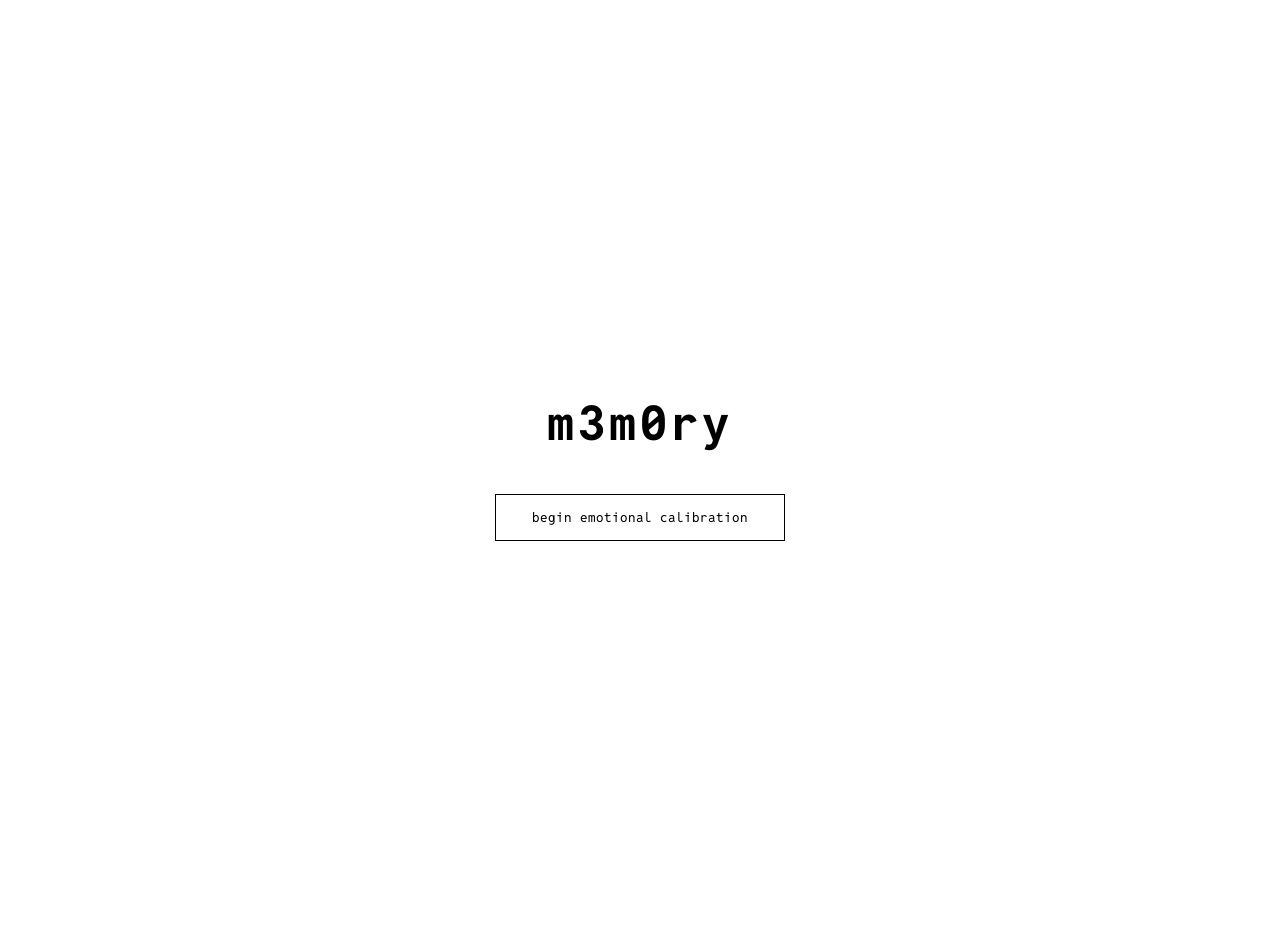
==== index.html @ 6e086e73 "update" ====
<!DOCTYPE html>
<html lang="en">
<head>
  <meta charset="UTF-8" />
  <meta name="viewport" content="width=device-width, initial-scale=1.0, maximum-scale=1.0, user-scalable=no" />
  <title>m3m0ry</title>

    <!-- Google Font -->
  <link rel="preconnect" href="https://fonts.googleapis.com">
  <link rel="preconnect" href="https://fonts.gstatic.com" crossorigin>
  <link href="https://fonts.googleapis.com/css2?family=Reddit+Mono:wght@400;600&display=swap" rel="stylesheet">

  <link rel="stylesheet" href="homescreen.css" />
</head>
<body>

<div class="screen landing active">
  <h1 class="logo">m3m0ry</h1>
  <button class="begin-btn" onclick="startCalibration()">
    begin emotional calibration
  </button>
</div>

<div class="screen onboarding" onclick="nextSlide()">
  <div class="slide active-slide">
    <p>
      scent has a strange way of bringing things back
    </p>
  </div>

  <div class="slide">
    <p>
      we will release one scent at a time
    </p>
  </div>

  <div class="slide">
    <p>
      notice what you feel.
    </p>
    <p>
      there's no right answer.
    </p>
  </div>

  <div class="slide final-slide">
    <p>
      please plug in your scent device
    </p>

    <button class="release-btn" onclick="releaseScent(event)">
      release scent 01
    </button>
  </div>
</div>

<div class="scent-overlay"></div>

<script src="homescreen.js"></script>

</body>
</html>
---- homescreen.css ----
body {
  height: 100vh;
  margin: 0;
  display: flex;
  justify-content: center;
  align-items: center;
  background: rgb(255, 255, 255);
  font-family: "Reddit Mono", monospace; /* ← THIS WAS MISSING */
}

.container {
  text-align: center;
  width: 100%;
}

.logo {
  font-size: 3rem;
  color: rgb(0, 0, 0);
  letter-spacing: 4px;
  margin-bottom: 40px;
}

button {
  font-family: inherit; /* cleaner than repeating it */
  -webkit-appearance: none; /* removes iOS default styling */
  appearance: none;
}

.begin-btn {
  background: transparent;
  color: rgb(0, 0, 0);
  border: 1px solid rgb(0, 0, 0);
  padding: 14px 36px;
  border-radius: 0;
  cursor: pointer;
}

.begin-btn:hover {
  background-color: rgb(0, 0, 0);
  color: rgb(255, 255, 255);
  transition: 0.2s ease;
}

.screen {
  position: absolute;
  height: 100vh;
  width: 100vw;
  display: flex;
  flex-direction: column;
  justify-content: center;
  align-items: center;
  text-align: center;
  opacity: 0;
  transition: opacity 0.6s ease;
  pointer-events: none;
}

.screen.active {
  opacity: 1;
  pointer-events: all;
}

.slide {
  opacity: 0;
  transition: opacity 0.6s ease;
  position: absolute;
  width: 80%;
}

.slide.active-slide {
  opacity: 1;
  position: relative;
}

.next-btn {
  position: absolute;
  bottom: 60px;
  background: transparent;
  border: 1px solid white;
  color: white;
  padding: 12px 28px;
  font-family: inherit;
}

.screen {
  position: absolute;
  height: 100vh;
  width: 100vw;
  display: flex;
  justify-content: center;
  align-items: center;
  text-align: center;
  opacity: 0;
  transition: opacity 0.6s ease;
  pointer-events: none;
  padding: 40px;
}

.screen.active {
  opacity: 1;
  pointer-events: all;
}

.slide {
  position: absolute;
  opacity: 0;
  transition: opacity 0.6s ease;
  width: 80%;
}

.slide.active-slide {
  opacity: 1;
  position: relative;
}

.release-btn {
  margin-top: 40px;
  background: transparent;
  border: 1px solid rgb(0, 0, 0);
  color: rgb(0, 0, 0);
  padding: 14px 36px;
  font-family: inherit;
  cursor: pointer;
}

.release-btn:hover {
  background-color: rgb(0, 0, 0);
  color: rgb(255, 255, 255);
  transition: 0.2s ease;
}

.scent-overlay {
  position: fixed;
  top: 50%;
  left: 50%;
  width: 0;
  height: 0;
  background: radial-gradient(
    circle,
    rgba(255,255,255,0.08) 0%,
    rgba(255,255,255,0.04) 30%,
    rgba(0,0,0,0.9) 75%
  );
  border-radius: 50%;
  transform: translate(-50%, -50%);
  pointer-events: none;
  opacity: 0;
}

.scent-overlay.active {
  animation: bloom 2.8s ease-out forwards;
}

@keyframes bloom {
  0% {
    width: 0;
    height: 0;
    opacity: 0.2;
  }
  50% {
    opacity: 0.6;
  }
  100% {
    width: 250vh;
    height: 250vh;
    opacity: 1;
  }
}

.screen.fade-out {
  opacity: 0;
  transition: opacity 1.5s ease;
}
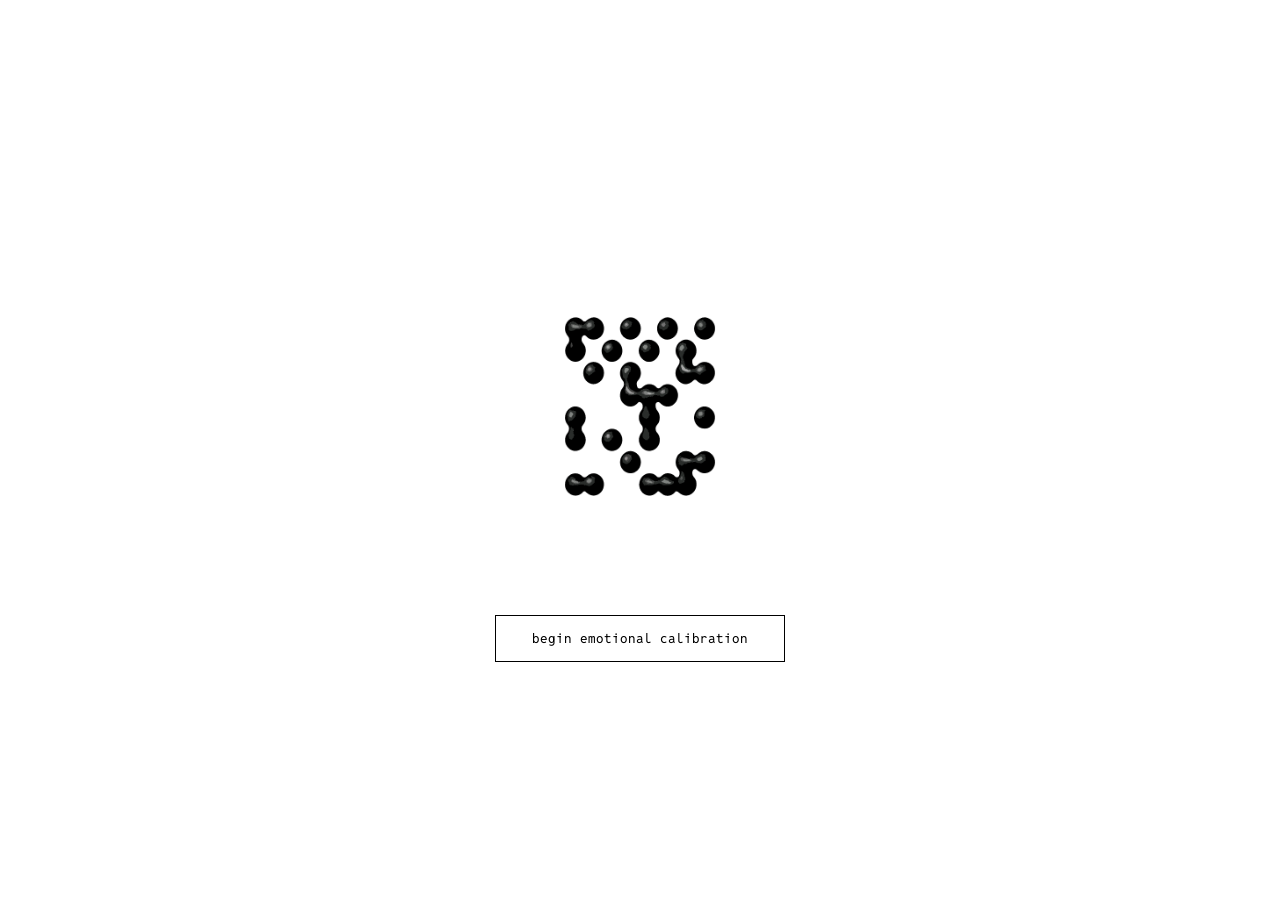
==== commit de758564: "oienof" ====
--- a/index.html
+++ b/index.html
@@ -15,7 +15,7 @@
 <body>
 
 <div class="screen landing active">
-  <h1 class="logo">m3m0ry</h1>
+<img src="logo.gif" alt="m3m0ry logo" class="logo">
   <button class="begin-btn" onclick="startCalibration()">
     begin emotional calibration
   </button>
@@ -24,32 +24,29 @@
 <div class="screen onboarding" onclick="nextSlide()">
   <div class="slide active-slide">
     <p>
+      memory degrades
+    </p>
+  </div>
+
+  <div class="slide">
+    <p>
       scent has a strange way of bringing things back
     </p>
   </div>
 
   <div class="slide">
     <p>
-      we will release one scent at a time
-    </p>
-  </div>
-
-  <div class="slide">
-    <p>
-      notice what you feel.
-    </p>
-    <p>
-      there's no right answer.
+      your emotional baseline will be measured
     </p>
   </div>
 
   <div class="slide final-slide">
     <p>
-      please plug in your scent device
+      plug in your scent device
     </p>
 
     <button class="release-btn" onclick="releaseScent(event)">
-      release scent 01
+      start
     </button>
   </div>
 </div>
--- a/homescreen.css
+++ b/homescreen.css
@@ -1,133 +1,116 @@
+/* Base */
+
 body {
   height: 100vh;
   margin: 0;
-  display: flex;
-  justify-content: center;
-  align-items: center;
-  background: rgb(255, 255, 255);
-  font-family: "Reddit Mono", monospace; /* ← THIS WAS MISSING */
+  background: #ffffff;
+  font-family: "Reddit Mono", monospace;
+  overflow: hidden;
 }
 
-.container {
-  text-align: center;
-  width: 100%;
-}
+/* Logo */
 
 .logo {
-  font-size: 3rem;
-  color: rgb(0, 0, 0);
-  letter-spacing: 4px;
+  width: 600px;
+  max-width: 80vw;
+  height: auto;
   margin-bottom: 40px;
 }
 
+/* Buttons */
+
 button {
-  font-family: inherit; /* cleaner than repeating it */
-  -webkit-appearance: none; /* removes iOS default styling */
+  font-family: inherit;
+  -webkit-appearance: none;
   appearance: none;
+  cursor: pointer;
 }
+
+/* Begin Button */
 
 .begin-btn {
   background: transparent;
-  color: rgb(0, 0, 0);
-  border: 1px solid rgb(0, 0, 0);
+  color: black;
+  border: 1px solid black;
   padding: 14px 36px;
-  border-radius: 0;
-  cursor: pointer;
+  transition: background 0.2s ease, color 0.2s ease;
 }
 
 .begin-btn:hover {
-  background-color: rgb(0, 0, 0);
-  color: rgb(255, 255, 255);
-  transition: 0.2s ease;
+  background: black;
+  color: white;
 }
+
+/* Screens */
 
 .screen {
   position: absolute;
-  height: 100vh;
-  width: 100vw;
+  inset: 0;
   display: flex;
   flex-direction: column;
   justify-content: center;
   align-items: center;
   text-align: center;
+  padding: 40px;
   opacity: 0;
-  transition: opacity 0.6s ease;
+  transition: opacity 0.8s ease;
   pointer-events: none;
 }
 
 .screen.active {
   opacity: 1;
-  pointer-events: all;
+  pointer-events: auto;
 }
 
+/* Slides */
+
 .slide {
-  opacity: 0;
-  transition: opacity 0.6s ease;
   position: absolute;
   width: 80%;
+  opacity: 0;
+  transform: translateY(12px);
+  transition: opacity 0.6s ease, transform 0.6s ease;
 }
 
 .slide.active-slide {
   opacity: 1;
-  position: relative;
+  transform: translateY(0);
 }
 
-.next-btn {
-  position: absolute;
-  bottom: 60px;
-  background: transparent;
-  border: 1px solid white;
-  color: white;
-  padding: 12px 28px;
-  font-family: inherit;
-}
-
-.screen {
-  position: absolute;
-  height: 100vh;
-  width: 100vw;
-  display: flex;
-  justify-content: center;
-  align-items: center;
-  text-align: center;
-  opacity: 0;
-  transition: opacity 0.6s ease;
-  pointer-events: none;
-  padding: 40px;
-}
-
-.screen.active {
-  opacity: 1;
-  pointer-events: all;
-}
-
-.slide {
-  position: absolute;
-  opacity: 0;
-  transition: opacity 0.6s ease;
-  width: 80%;
-}
-
-.slide.active-slide {
-  opacity: 1;
-  position: relative;
-}
+/* Release Button (Hidden Until Final Slide Active) */
 
 .release-btn {
   margin-top: 40px;
   background: transparent;
-  border: 1px solid rgb(0, 0, 0);
-  color: rgb(0, 0, 0);
+  border: 1px solid black;
+  color: black;
   padding: 14px 36px;
-  font-family: inherit;
-  cursor: pointer;
+  opacity: 0;
+  pointer-events: none;
+  transform: translateY(10px);
+  transition: opacity 0.6s ease, transform 0.6s ease;
+}
+
+.final-slide.active-slide .release-btn {
+  opacity: 1;
+  pointer-events: auto;
+  transform: translateY(0);
+  transition-delay: 0.6s; /* 👈 this is the key */
 }
 
 .release-btn:hover {
-  background-color: rgb(0, 0, 0);
-  color: rgb(255, 255, 255);
-  transition: 0.2s ease;
+  background: black;
+  color: white;
 }
+
+/* Fade Out Screen */
+
+.screen.fade-out {
+  opacity: 0;
+  transition: opacity 1.2s ease;
+}
+
+/* Scent Bloom Overlay */
 
 .scent-overlay {
   position: fixed;
@@ -167,7 +150,13 @@
   }
 }
 
-.screen.fade-out {
-  opacity: 0;
-  transition: opacity 1.5s ease;
+.final-slide {
+  display: flex;
+  flex-direction: column;
+  align-items: center;
+  justify-content: center;
+}
+
+.final-slide p {
+  margin-top: 60px; /* pushes text slightly lower */
 }
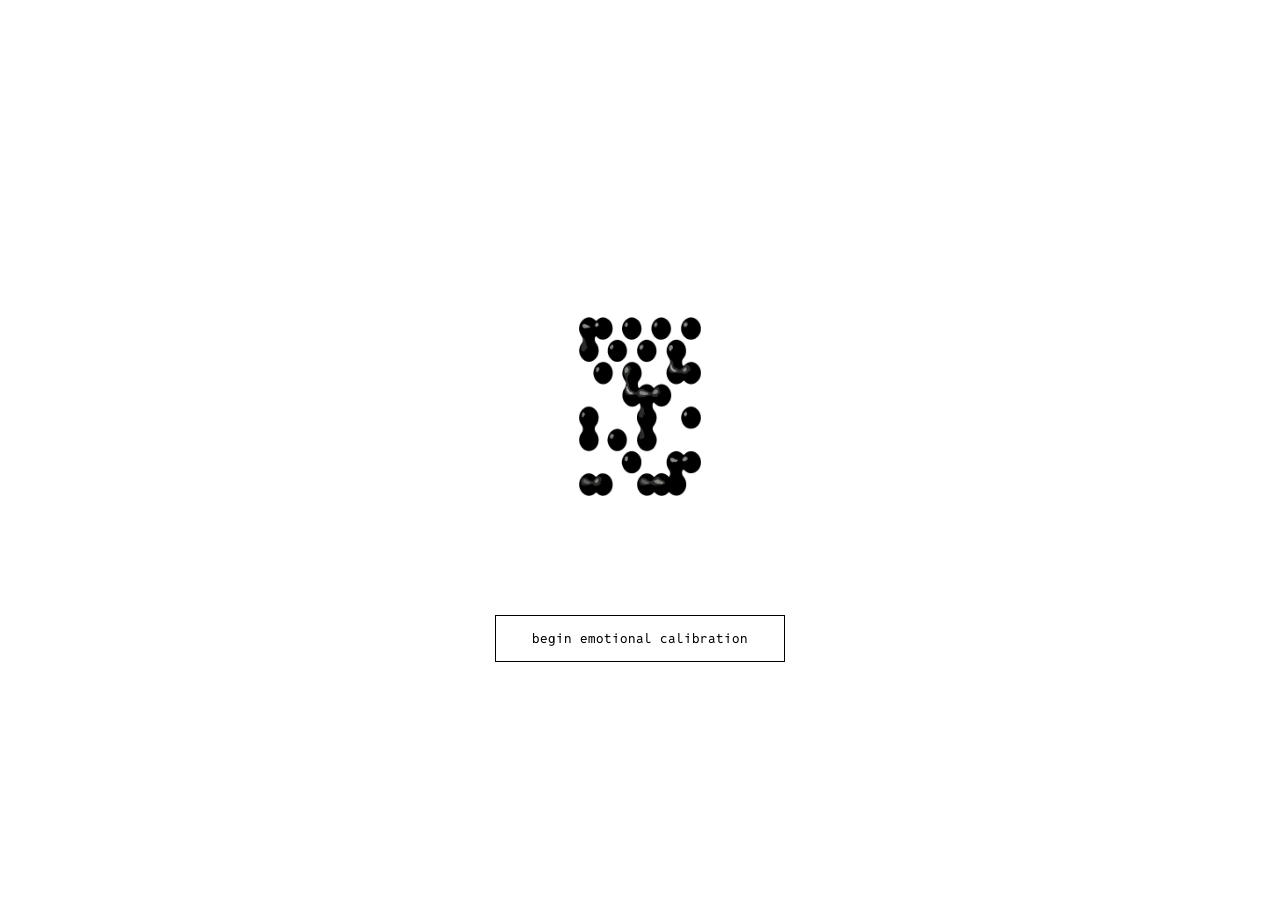
==== commit 79c9eae6: "oihofiwe" ====
--- a/index.html
+++ b/index.html
@@ -12,8 +12,10 @@
 
   <link rel="stylesheet" href="homescreen.css" />
 </head>
-<body>
-
+<body class="page-fade">
+  <video class="bg-video" autoplay muted loop playsinline>
+  <source src="type-graphic.mp4" type="video/mp4">
+</video>
 <div class="screen landing active">
 <img src="logo.gif" alt="m3m0ry logo" class="logo">
   <button class="begin-btn" onclick="startCalibration()">
@@ -51,7 +53,6 @@
   </div>
 </div>
 
-<div class="scent-overlay"></div>
 
 <script src="homescreen.js"></script>
 
--- a/homescreen.css
+++ b/homescreen.css
@@ -24,12 +24,13 @@
   -webkit-appearance: none;
   appearance: none;
   cursor: pointer;
+  background: white;
 }
 
 /* Begin Button */
 
 .begin-btn {
-  background: transparent;
+  background: white;
   color: black;
   border: 1px solid black;
   padding: 14px 36px;
@@ -89,6 +90,7 @@
   pointer-events: none;
   transform: translateY(10px);
   transition: opacity 0.6s ease, transform 0.6s ease;
+  background: white;
 }
 
 .final-slide.active-slide .release-btn {
@@ -159,4 +161,75 @@
 
 .final-slide p {
   margin-top: 60px; /* pushes text slightly lower */
+}
+
+/* Page fade in */
+
+.page-fade {
+  opacity: 0;
+  transition: opacity 0.8s ease;
+}
+
+.page-visible {
+  opacity: 1;
+}
+
+/* BACKGROUND VIDEO */
+
+.bg-video{
+  position: fixed;
+  inset: 0;
+
+  width: 100%;
+  height: 100%;
+  object-fit: cover;
+
+  opacity: .25;
+
+  z-index: -1;
+  pointer-events: none;
+}
+
+.bg-video{
+  opacity:0;
+  transition:opacity 1.5s ease;
+}
+
+.page-visible .bg-video{
+  opacity:.15;
+}
+
+/* PAGE FADE */
+
+.page-fade {
+  opacity: 0;
+  transition: opacity 1.2s ease;
+}
+
+.page-visible {
+  opacity: 1;
+}
+
+/* VIDEO */
+
+.bg-video {
+  position: fixed;
+  inset: 0;
+
+  width: 100%;
+  height: 100%;
+  object-fit: cover;
+
+  opacity: .25;
+
+  z-index: -1;
+  pointer-events: none;
+
+  transition: opacity 1.2s ease;
+}
+
+/* fade video when exiting */
+
+.page-exit .bg-video {
+  opacity: 0;
 }
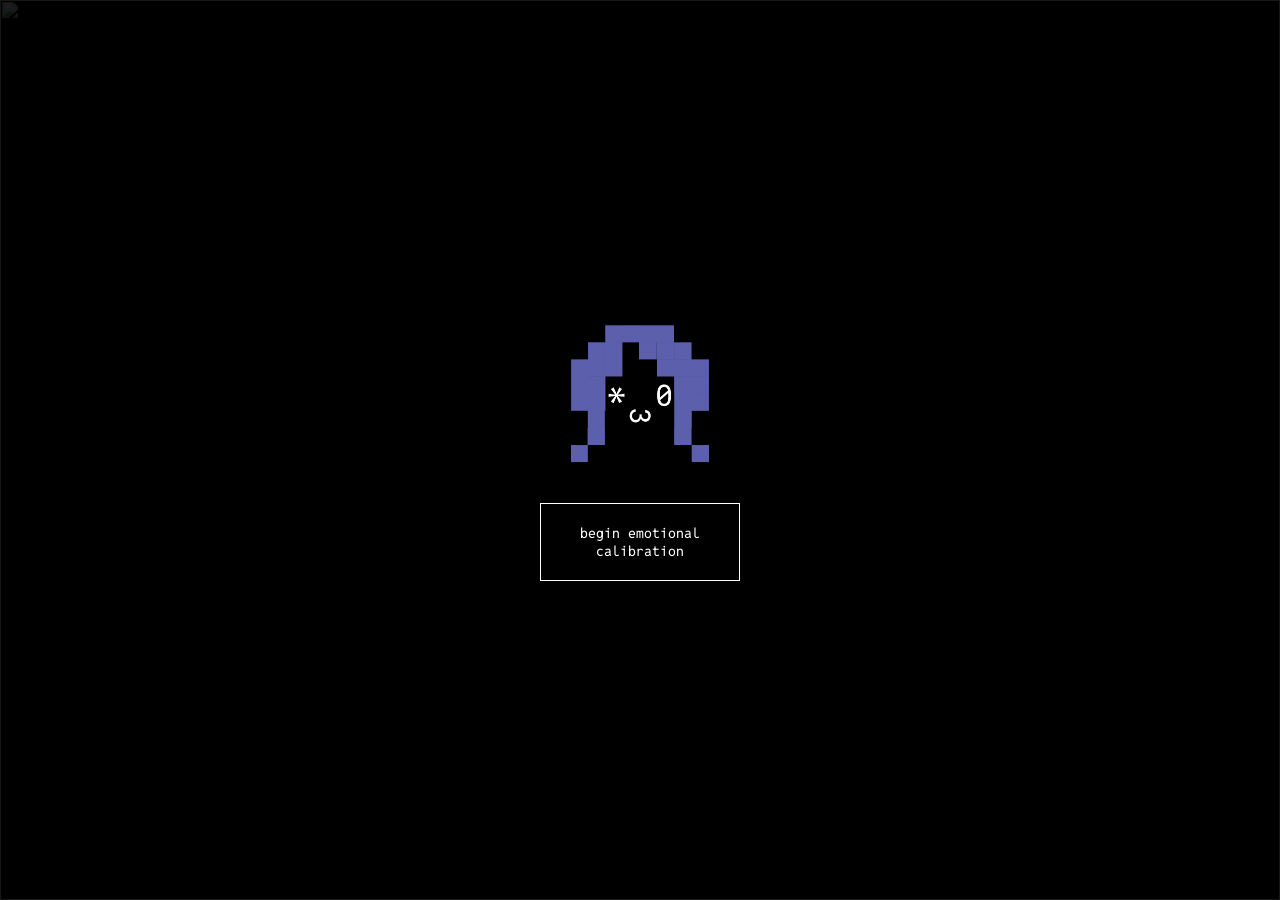
==== commit 33e86c2b: "wefwef" ====
--- a/index.html
+++ b/index.html
@@ -13,14 +13,18 @@
   <link rel="stylesheet" href="homescreen.css" />
 </head>
 <body class="page-fade">
-  <video class="bg-video" autoplay muted loop playsinline>
+  <img src="screen.jpeg" class="screen-filter" alt="">
+<video class="bg-video" autoplay muted playsinline loop preload="auto">
   <source src="type-graphic.mp4" type="video/mp4">
 </video>
 <div class="screen landing active">
-<img src="logo.gif" alt="m3m0ry logo" class="logo">
+
+  <img src="icon.png" class="logo" alt="m3m0ry icon">
+
   <button class="begin-btn" onclick="startCalibration()">
     begin emotional calibration
   </button>
+
 </div>
 
 <div class="screen onboarding" onclick="nextSlide()">
--- a/homescreen.css
+++ b/homescreen.css
@@ -3,7 +3,7 @@
 body {
   height: 100vh;
   margin: 0;
-  background: #ffffff;
+  background: #000000;
   font-family: "Reddit Mono", monospace;
   overflow: hidden;
 }
@@ -11,12 +11,9 @@
 /* Logo */
 
 .logo {
-  width: 600px;
-  max-width: 80vw;
-  height: auto;
-  margin-bottom: 40px;
-}
-
+  width: 200px;
+  margin-bottom: 30px;
+}
 /* Buttons */
 
 button {
@@ -30,16 +27,18 @@
 /* Begin Button */
 
 .begin-btn {
-  background: white;
-  color: black;
-  border: 1px solid black;
-  padding: 14px 36px;
+  background: rgb(0, 0, 0);
+  color: rgb(255, 255, 255);
+  border: 1px solid rgb(255, 255, 255);
+  padding: 20px;
+  font-size: 0.875rem;
   transition: background 0.2s ease, color 0.2s ease;
+  width: 200px;
 }
 
 .begin-btn:hover {
-  background: black;
-  color: white;
+  background: rgb(255, 255, 255);
+  color: rgb(0, 0, 0);
 }
 
 /* Screens */
@@ -71,6 +70,8 @@
   opacity: 0;
   transform: translateY(12px);
   transition: opacity 0.6s ease, transform 0.6s ease;
+  color: white;
+  font-size: 1.0rem;
 }
 
 .slide.active-slide {
@@ -83,14 +84,15 @@
 .release-btn {
   margin-top: 40px;
   background: transparent;
-  border: 1px solid black;
-  color: black;
+  border: 1px solid rgb(255, 255, 255);
+  color: rgb(255, 255, 255);
   padding: 14px 36px;
   opacity: 0;
   pointer-events: none;
   transform: translateY(10px);
   transition: opacity 0.6s ease, transform 0.6s ease;
-  background: white;
+  background: rgb(0, 0, 0);
+  font-size: 2.5rem;
 }
 
 .final-slide.active-slide .release-btn {
@@ -101,8 +103,8 @@
 }
 
 .release-btn:hover {
-  background: black;
-  color: white;
+  background: rgb(255, 255, 255);
+  color: rgb(0, 0, 0);
 }
 
 /* Fade Out Screen */
@@ -184,21 +186,20 @@
   height: 100%;
   object-fit: cover;
 
+  opacity: 1;
+
+  z-index: -1;
+  pointer-events: none;
+}
+
+.bg-video{
+  opacity: 0;
+  transition: opacity 1.5s ease;
+}
+
+.page-visible .bg-video{
   opacity: .25;
-
-  z-index: -1;
-  pointer-events: none;
-}
-
-.bg-video{
-  opacity:0;
-  transition:opacity 1.5s ease;
-}
-
-.page-visible .bg-video{
-  opacity:.15;
-}
-
+}
 /* PAGE FADE */
 
 .page-fade {
@@ -232,4 +233,19 @@
 
 .page-exit .bg-video {
   opacity: 0;
+}
+
+.screen-filter{
+  position: fixed;
+  inset: 0;
+
+  width: 100%;
+  height: 100%;
+  object-fit: cover;
+
+  pointer-events: none; /* allows clicking through */
+  z-index: 1000;
+
+  mix-blend-mode: screen; /* screen filter effect */
+  opacity: .12; /* adjust strength */
 }
